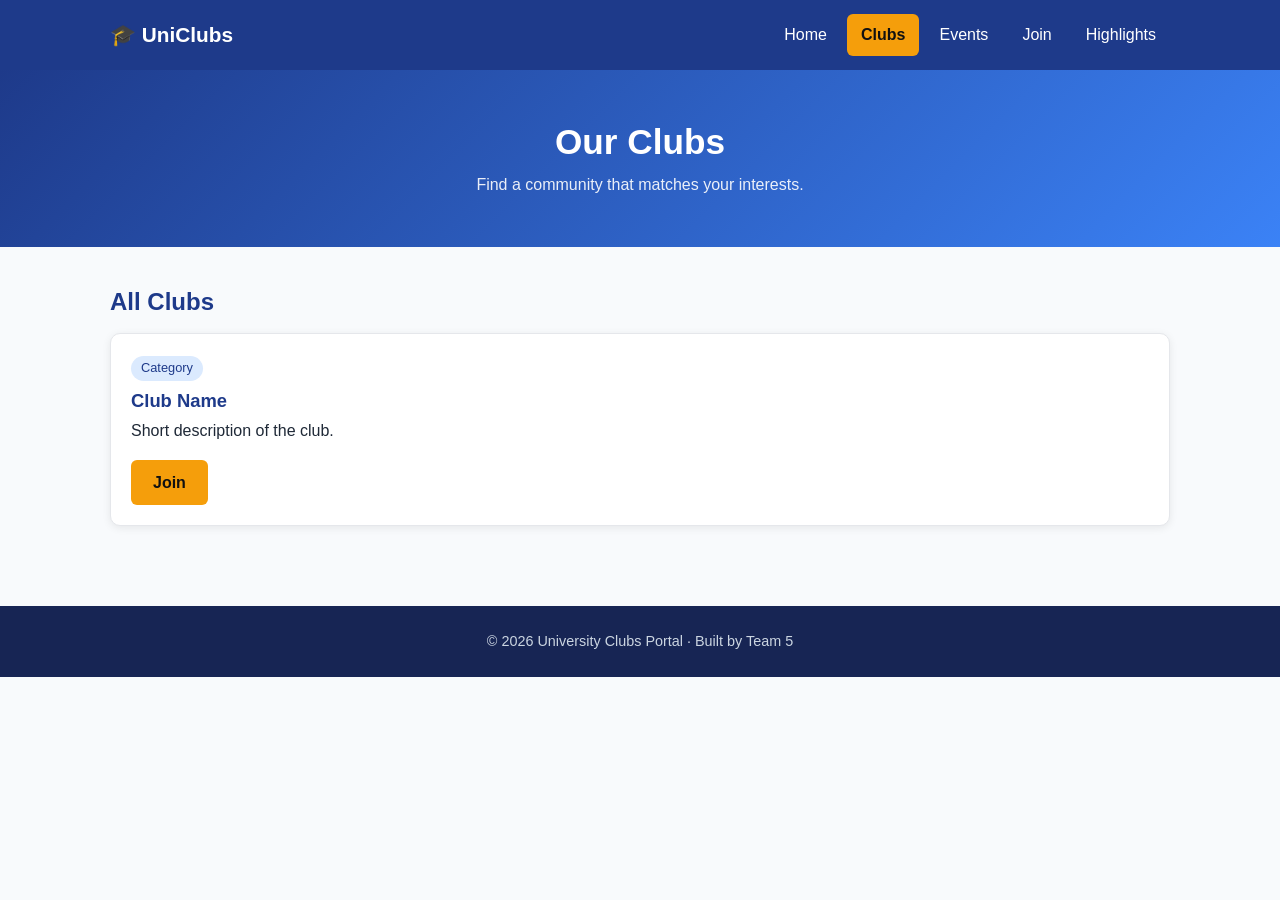
==== src/clubs.html @ bf1c9267 "Feature:Created Nav bar with basic design and CSS" ====
<!DOCTYPE html>
<html lang="en">
<head>
  <meta charset="UTF-8">
  <meta name="viewport" content="width=device-width, initial-scale=1.0">
  <title>Clubs | University Clubs Portal</title>
    <link rel="stylesheet" href="../styles/style.css">
    
</head>
<body>

  <header>
    <div class="header-inner">
      <a class="logo" href="index.html">🎓 UniClubs</a>
      <nav>
        <ul>
          <li><a href="index.html">Home</a></li>
          <li><a class="active" href="clubs.html">Clubs</a></li>
          <li><a href="events.html">Events</a></li>
          <li><a href="join.html">Join</a></li>
          <li><a href="highlights.html">Highlights</a></li>
        </ul>
      </nav>
    </div>
  </header>

  <div class="page-banner">
    <h1>Our Clubs</h1>
    <p>Find a community that matches your interests.</p>
  </div>

  <main class="container">
    <section>
      <h2>All Clubs</h2>
      <div class="grid">
        <div class="card">
          <span class="tag">Category</span>
          <h3>Club Name</h3>
          <p>Short description of the club.</p>
          <a class="btn" href="join.html">Join</a>
        </div>
      </div>
    </section>
  </main>

  <footer>
    <p>&copy; 2026 University Clubs Portal · Built by Team 5</p>
  </footer>

</body>
</html>
---- styles/style.css ----
/* ==========================================================
   University Clubs Portal - Shared Theme
   Owner: Team Lead. Members: do NOT edit this file directly.
   Put page-specific styles in your own css/<page>.css file.
   ========================================================== */

/* ---------- 1. Theme colours (change here to re-theme the site) ---------- */
:root {
  --primary: #1e3a8a;      /* deep blue  - header, headings   */
  --primary-dark: #172554; /* darker blue - hover, footer     */
  --accent: #f59e0b;       /* amber      - buttons, highlights */
  --accent-dark: #d97706;
  --bg: #f8fafc;           /* page background */
  --card: #ffffff;         /* card background */
  --text: #1f2937;
  --muted: #6b7280;
  --border: #e5e7eb;
  --radius: 10px;
  --shadow: 0 2px 8px rgba(0, 0, 0, 0.08);
}

/* ---------- 2. Base ---------- */
* { box-sizing: border-box; margin: 0; padding: 0; }

body {
  font-family: Arial, Helvetica, sans-serif;
  background: var(--bg);
  color: var(--text);
  line-height: 1.6;
}

h1, h2, h3 { color: var(--primary); line-height: 1.25; }
h1 { font-size: 2rem; margin-bottom: 0.5rem; }
h2 { font-size: 1.5rem; margin-bottom: 1rem; }
h3 { font-size: 1.15rem; margin-bottom: 0.4rem; }
p  { margin-bottom: 1rem; }
a  { color: var(--primary); }
img { max-width: 100%; display: block; }

/* ---------- 3. Layout ---------- */
.container { max-width: 1100px; margin: 0 auto; padding: 0 20px; }
section { padding: 40px 0; }

/* ---------- 4. Header & navigation ---------- */
header { background: var(--primary); color: #fff; }
.header-inner {
  display: flex;
  flex-wrap: wrap;
  align-items: center;
  justify-content: space-between;
  gap: 10px;
  padding: 14px 20px;
  max-width: 1100px;
  margin: 0 auto;
}
.logo { color: #fff; font-size: 1.3rem; font-weight: bold; text-decoration: none; }

nav ul { list-style: none; display: flex; flex-wrap: wrap; gap: 6px; }
nav a {
  color: #fff;
  text-decoration: none;
  padding: 8px 14px;
  border-radius: 6px;
  display: block;
}
nav a:hover { background: var(--primary-dark); }
nav a.active { background: var(--accent); color: #111; font-weight: bold; }

/* ---------- 5. Page banner (top of every page) ---------- */
.page-banner {
  background: linear-gradient(135deg, var(--primary), #3b82f6);
  color: #fff;
  text-align: center;
  padding: 50px 20px;
}
.page-banner h1 { color: #fff; font-size: 2.2rem; }
.page-banner p { margin: 0; opacity: 0.9; }

/* ---------- 6. Cards & grid (clubs, events, highlights) ---------- */
.grid {
  display: grid;
  grid-template-columns: repeat(auto-fit, minmax(250px, 1fr));
  gap: 20px;
}
.card {
  background: var(--card);
  border: 1px solid var(--border);
  border-radius: var(--radius);
  box-shadow: var(--shadow);
  padding: 20px;
}
.card img { border-radius: 6px; margin-bottom: 12px; }
.card .tag {
  display: inline-block;
  background: #dbeafe;
  color: var(--primary);
  font-size: 0.8rem;
  padding: 2px 10px;
  border-radius: 20px;
  margin-bottom: 8px;
}

/* ---------- 7. Buttons ---------- */
.btn {
  display: inline-block;
  background: var(--accent);
  color: #111;
  padding: 10px 22px;
  border: none;
  border-radius: 6px;
  font-size: 1rem;
  font-weight: bold;
  text-decoration: none;
  cursor: pointer;
}
.btn:hover { background: var(--accent-dark); }

/* ---------- 8. Forms (join page) ---------- */
form { max-width: 520px; }
label { display: block; font-weight: bold; margin: 14px 0 4px; }
input, select, textarea {
  width: 100%;
  padding: 10px;
  border: 1px solid var(--border);
  border-radius: 6px;
  font-size: 1rem;
  font-family: inherit;
}
input:focus, select:focus, textarea:focus {
  outline: 2px solid var(--accent);
  border-color: var(--accent);
}
form .btn { margin-top: 18px; }

/* ---------- 9. Tables (events schedule) ---------- */
table { width: 100%; border-collapse: collapse; background: var(--card); }
th, td { padding: 12px; border: 1px solid var(--border); text-align: left; }
th { background: var(--primary); color: #fff; }
tr:nth-child(even) td { background: #f1f5f9; }

/* ---------- 10. Footer ---------- */
footer {
  background: var(--primary-dark);
  color: #cbd5e1;
  text-align: center;
  padding: 24px 20px;
  margin-top: 40px;
  font-size: 0.9rem;
}
footer p { margin: 0; }

/* ---------- 11. Mobile ---------- */
@media (max-width: 600px) {
  .header-inner { flex-direction: column; }
  .page-banner h1 { font-size: 1.7rem; }
}
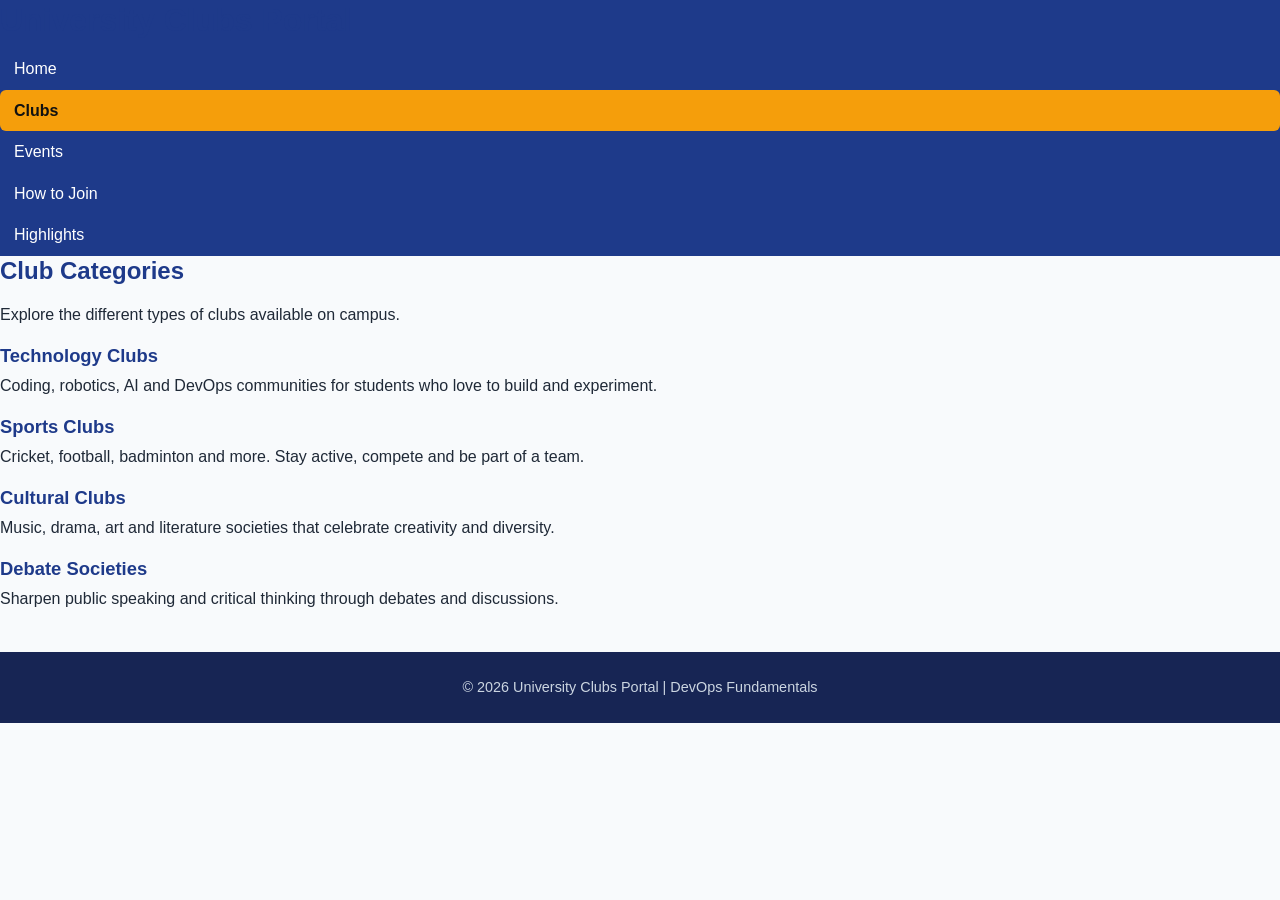
==== commit 73ccbefc: "Added multiple club cards" ====
--- a/src/clubs.html
+++ b/src/clubs.html
@@ -3,49 +3,47 @@
 <head>
   <meta charset="UTF-8">
   <meta name="viewport" content="width=device-width, initial-scale=1.0">
-  <title>Clubs | University Clubs Portal</title>
-    <link rel="stylesheet" href="../styles/style.css">
-    
+  <title>University Clubs Portal - Clubs</title>
+  <link rel="stylesheet" href="../styles/style.css">
 </head>
 <body>
-
-  <header>
-    <div class="header-inner">
-      <a class="logo" href="index.html">🎓 UniClubs</a>
-      <nav>
-        <ul>
-          <li><a href="index.html">Home</a></li>
-          <li><a class="active" href="clubs.html">Clubs</a></li>
-          <li><a href="events.html">Events</a></li>
-          <li><a href="join.html">Join</a></li>
-          <li><a href="highlights.html">Highlights</a></li>
-        </ul>
-      </nav>
-    </div>
+  <header class="site-header">
+    <h1>University Clubs Portal</h1>
+    <nav>
+      <a href="index.html">Home</a>
+      <a href="clubs.html" class="active">Clubs</a>
+      <a href="events.html">Events</a>
+      <a href="join.html">How to Join</a>
+      <a href="highlights.html">Highlights</a>
+    </nav>
   </header>
 
-  <div class="page-banner">
-    <h1>Our Clubs</h1>
-    <p>Find a community that matches your interests.</p>
-  </div>
+  <main>
+    <h2>Club Categories</h2>
+    <p>Explore the different types of clubs available on campus.</p>
 
-  <main class="container">
-    <section>
-      <h2>All Clubs</h2>
-      <div class="grid">
-        <div class="card">
-          <span class="tag">Category</span>
-          <h3>Club Name</h3>
-          <p>Short description of the club.</p>
-          <a class="btn" href="join.html">Join</a>
-        </div>
-      </div>
-    </section>
+    <div class="clubs-grid">
+      <article class="club-card">
+        <h3>Technology Clubs</h3>
+        <p>Coding, robotics, AI and DevOps communities for students who love to build and experiment.</p>
+      </article>
+      <article class="club-card">
+        <h3>Sports Clubs</h3>
+        <p>Cricket, football, badminton and more. Stay active, compete and be part of a team.</p>
+      </article>
+      <article class="club-card">
+        <h3>Cultural Clubs</h3>
+        <p>Music, drama, art and literature societies that celebrate creativity and diversity.</p>
+      </article>
+      <article class="club-card">
+        <h3>Debate Societies</h3>
+        <p>Sharpen public speaking and critical thinking through debates and discussions.</p>
+      </article>
+    </div>
   </main>
 
-  <footer>
-    <p>&copy; 2026 University Clubs Portal · Built by Team 5</p>
+  <footer class="site-footer">
+    <p>&copy; 2026 University Clubs Portal | DevOps Fundamentals</p>
   </footer>
-
 </body>
 </html>
